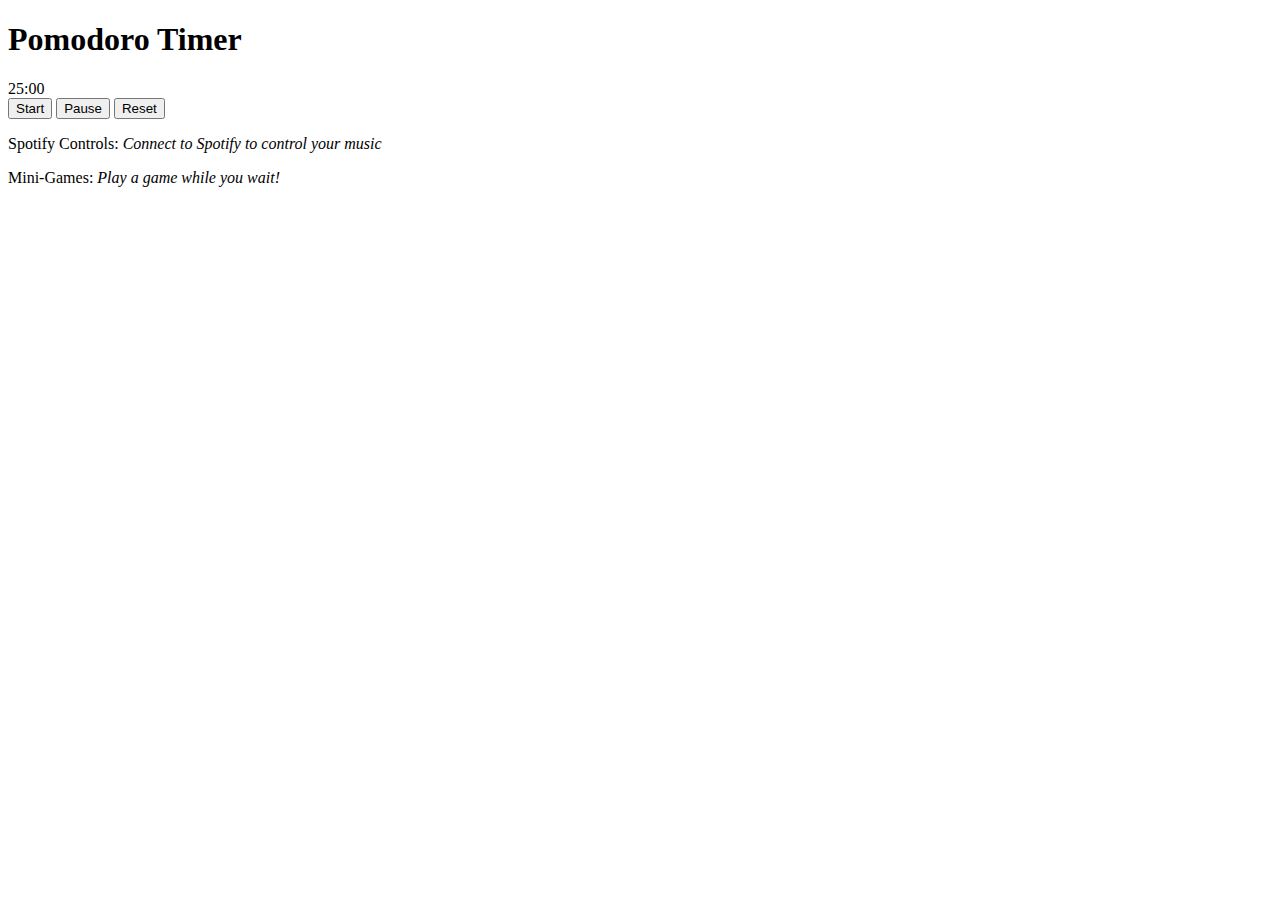
==== index.html @ a7f0df36 "index init" ====
<!DOCTYPE html>
<html lang="en">
<head>
    <meta charset="UTF-8">
    <meta name="viewport" content="width=device-width, initial-scale=1.0">
    <title>Pomodoro Timer</title>
</head>
<body>

    <h1>Pomodoro Timer</h1>
    
    <div id="timer">25:00</div>
    
    <div>
        <button id="startBtn">Start</button>
        <button id="pauseBtn">Pause</button>
        <button id="resetBtn">Reset</button>
    </div>

    <div id="spotifyControls">
        <p>Spotify Controls: <em>Connect to Spotify to control your music</em></p>
    </div>

    <div id="miniGames">
        <p>Mini-Games: <em>Play a game while you wait!</em></p>
    </div>

    <script>
        // Basic Timer Functionality
        let time = 1500; // 25 minutes in seconds
        let timerInterval;
        const timerDisplay = document.getElementById('timer');
        
        function updateTimerDisplay() {
            const minutes = Math.floor(time / 60);
            const seconds = time % 60;
            timerDisplay.textContent = `${minutes.toString().padStart(2, '0')}:${seconds.toString().padStart(2, '0')}`;
        }

        function startTimer() {
            timerInterval = setInterval(() => {
                if (time > 0) {
                    time--;
                    updateTimerDisplay();
                } else {
                    clearInterval(timerInterval);
                    alert("Time's up!");
                }
            }, 1000);
        }

        function pauseTimer() {
            clearInterval(timerInterval);
        }

        function resetTimer() {
            clearInterval(timerInterval);
            time = 1500; // Reset to 25 minutes
            updateTimerDisplay();
        }

        document.getElementById('startBtn').addEventListener('click', startTimer);
        document.getElementById('pauseBtn').addEventListener('click', pauseTimer);
        document.getElementById('resetBtn').addEventListener('click', resetTimer);

        updateTimerDisplay(); // Initialize timer display
    </script>

</body>
</html>
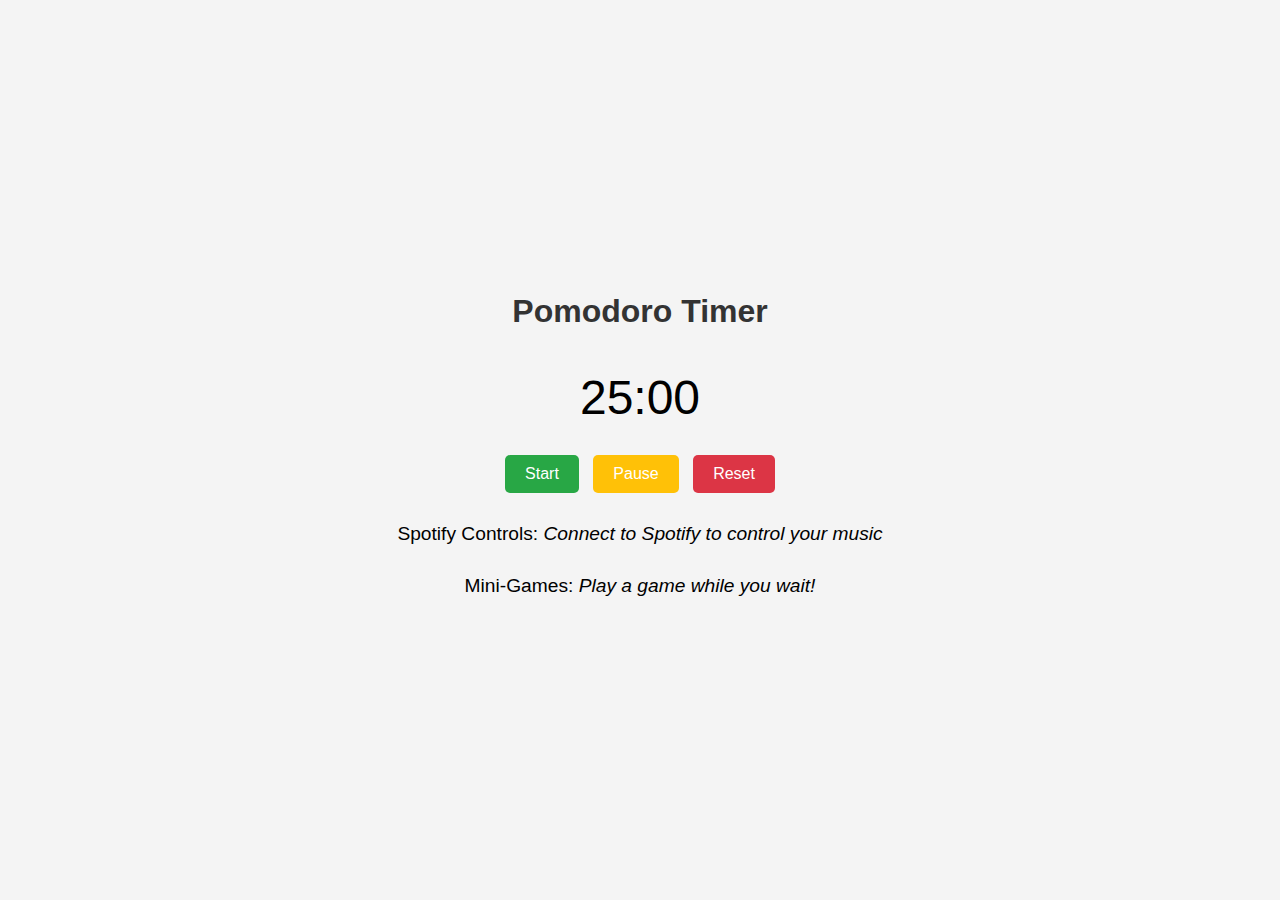
==== commit 8cf60ead: "added stylesheet" ====
--- a/index.html
+++ b/index.html
@@ -3,6 +3,7 @@
 <head>
     <meta charset="UTF-8">
     <meta name="viewport" content="width=device-width, initial-scale=1.0">
+    <link rel="stylesheet" href="style.css">
     <title>Pomodoro Timer</title>
 </head>
 <body>
--- a/style.css
+++ b/style.css
@@ -0,0 +1,68 @@
+/* Basic reset to remove default margins and paddings */
+body, h1, p, div, button {
+    margin: 0;
+    padding: 0;
+    box-sizing: border-box;
+}
+
+/* Set up basic body styles */
+body {
+    font-family: Arial, sans-serif;
+    background-color: #f4f4f4;
+    display: flex;
+    flex-direction: column;
+    align-items: center;
+    justify-content: center;
+    height: 100vh;
+    margin: 0;
+}
+
+/* Style for the main heading */
+h1 {
+    color: #333;
+    margin-bottom: 20px;
+}
+
+/* Timer display styling */
+#timer {
+    font-size: 3em;
+    margin: 20px 0;
+}
+
+/* Button container styles */
+div {
+    margin: 10px 0;
+}
+
+/* Style for the buttons */
+button {
+    padding: 10px 20px;
+    font-size: 1em;
+    border: none;
+    border-radius: 5px;
+    cursor: pointer;
+    margin: 0 5px;
+}
+
+/* Individual button styles */
+#startBtn {
+    background-color: #28a745;
+    color: white;
+}
+
+#pauseBtn {
+    background-color: #ffc107;
+    color: white;
+}
+
+#resetBtn {
+    background-color: #dc3545;
+    color: white;
+}
+
+/* Spotify controls and mini-games sections */
+#spotifyControls, #miniGames {
+    margin-top: 20px;
+    font-size: 1.2em;
+    text-align: center;
+}
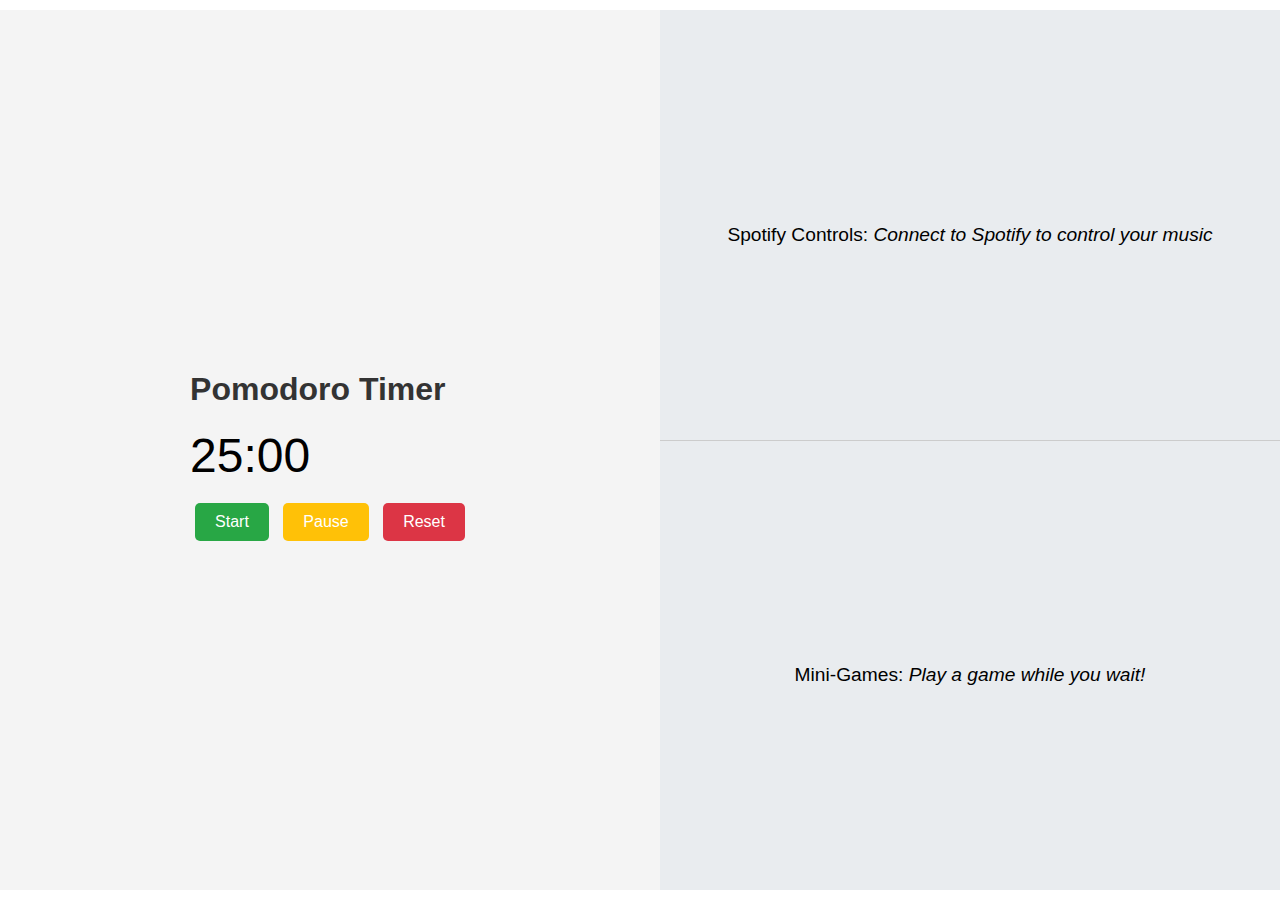
==== commit 443f5eeb: "timer and modularity updates" ====
--- a/index.html
+++ b/index.html
@@ -5,67 +5,36 @@
     <meta name="viewport" content="width=device-width, initial-scale=1.0">
     <link rel="stylesheet" href="style.css">
     <title>Pomodoro Timer</title>
+    <script src="timer.js" defer></script> <!-- Include timer.js -->
 </head>
 <body>
-
-    <h1>Pomodoro Timer</h1>
-    
-    <div id="timer">25:00</div>
-    
-    <div>
-        <button id="startBtn">Start</button>
-        <button id="pauseBtn">Pause</button>
-        <button id="resetBtn">Reset</button>
-    </div>
-
-    <div id="spotifyControls">
-        <p>Spotify Controls: <em>Connect to Spotify to control your music</em></p>
-    </div>
-
-    <div id="miniGames">
-        <p>Mini-Games: <em>Play a game while you wait!</em></p>
+    <div id="leftSide"></div>
+    <div id="rightSide">
+        <div id="spotifyContainer"></div>
+        <div id="miniGamesContainer"></div>
     </div>
 
     <script>
-        // Basic Timer Functionality
-        let time = 1500; // 25 minutes in seconds
-        let timerInterval;
-        const timerDisplay = document.getElementById('timer');
-        
-        function updateTimerDisplay() {
-            const minutes = Math.floor(time / 60);
-            const seconds = time % 60;
-            timerDisplay.textContent = `${minutes.toString().padStart(2, '0')}:${seconds.toString().padStart(2, '0')}`;
+        function loadComponent(componentUrl, elementId) {
+            console.log(`Loading ${componentUrl} into ${elementId}`);
+            fetch(componentUrl)
+                .then(response => response.text())
+                .then(data => {
+                    document.getElementById(elementId).innerHTML = data;
+                    console.log(`Component loaded into ${elementId}`);
+                    // Initialize the component if necessary
+                    if (elementId === 'leftSide') {
+                        // Initialize timer-specific functionality if needed
+                        // Ensure timer.js is already loaded
+                        initializeTimer();
+                    }
+                })
+                .catch(error => console.log("Error loading component: ", error));
         }
 
-        function startTimer() {
-            timerInterval = setInterval(() => {
-                if (time > 0) {
-                    time--;
-                    updateTimerDisplay();
-                } else {
-                    clearInterval(timerInterval);
-                    alert("Time's up!");
-                }
-            }, 1000);
-        }
-
-        function pauseTimer() {
-            clearInterval(timerInterval);
-        }
-
-        function resetTimer() {
-            clearInterval(timerInterval);
-            time = 1500; // Reset to 25 minutes
-            updateTimerDisplay();
-        }
-
-        document.getElementById('startBtn').addEventListener('click', startTimer);
-        document.getElementById('pauseBtn').addEventListener('click', pauseTimer);
-        document.getElementById('resetBtn').addEventListener('click', resetTimer);
-
-        updateTimerDisplay(); // Initialize timer display
+        loadComponent('timer.html', 'leftSide');
+        loadComponent('spotify.html', 'spotifyContainer');
+        loadComponent('minigames.html', 'miniGamesContainer');
     </script>
-
 </body>
 </html>
--- a/style.css
+++ b/style.css
@@ -1,21 +1,60 @@
-/* Basic reset to remove default margins and paddings */
-body, h1, p, div, button {
+/* Ensure the body takes up the full screen width and height */
+body, html {
+    height: 100%;
+    width: 100%;
     margin: 0;
-    padding: 0;
-    box-sizing: border-box;
+    display: flex;
+    font-family: Arial, sans-serif;
 }
 
-/* Set up basic body styles */
+/* Main container to split the page into two equal halves */
 body {
-    font-family: Arial, sans-serif;
-    background-color: #f4f4f4;
+    display: flex;
+    flex-direction: row; /* Ensure the children are laid out horizontally */
+}
+
+/* Left side (Timer section) */
+#leftSide {
+    flex: 1;
+    background-color: #f4f4f4; /* Example background color */
+    display: flex;
+    justify-content: center;
+    align-items: center;
+    padding: 20px;
+    box-sizing: border-box; /* Ensure padding doesn't affect width */
+}
+
+/* Right side (Spotify and Game sections) */
+#rightSide {
+    flex: 1;
     display: flex;
     flex-direction: column;
+    background-color: #e9ecef; /* Example background color */
+    box-sizing: border-box; /* Ensure padding doesn't affect width */
+}
+
+/* Spotify Controls */
+#spotifyContainer {
+    flex: 1;
+    display: flex;
+    justify-content: center;
     align-items: center;
+    border-bottom: 1px solid #ccc; /* Example divider between sections */
+    padding: 20px;
+    box-sizing: border-box; /* Ensure padding doesn't affect width */
+}
+
+/* Mini-Games section */
+#miniGamesContainer {
+    flex: 1;
+    display: flex;
     justify-content: center;
-    height: 100vh;
-    margin: 0;
+    align-items: center;
+    padding: 20px;
+    box-sizing: border-box; /* Ensure padding doesn't affect width */
 }
+
+
 
 /* Style for the main heading */
 h1 {
